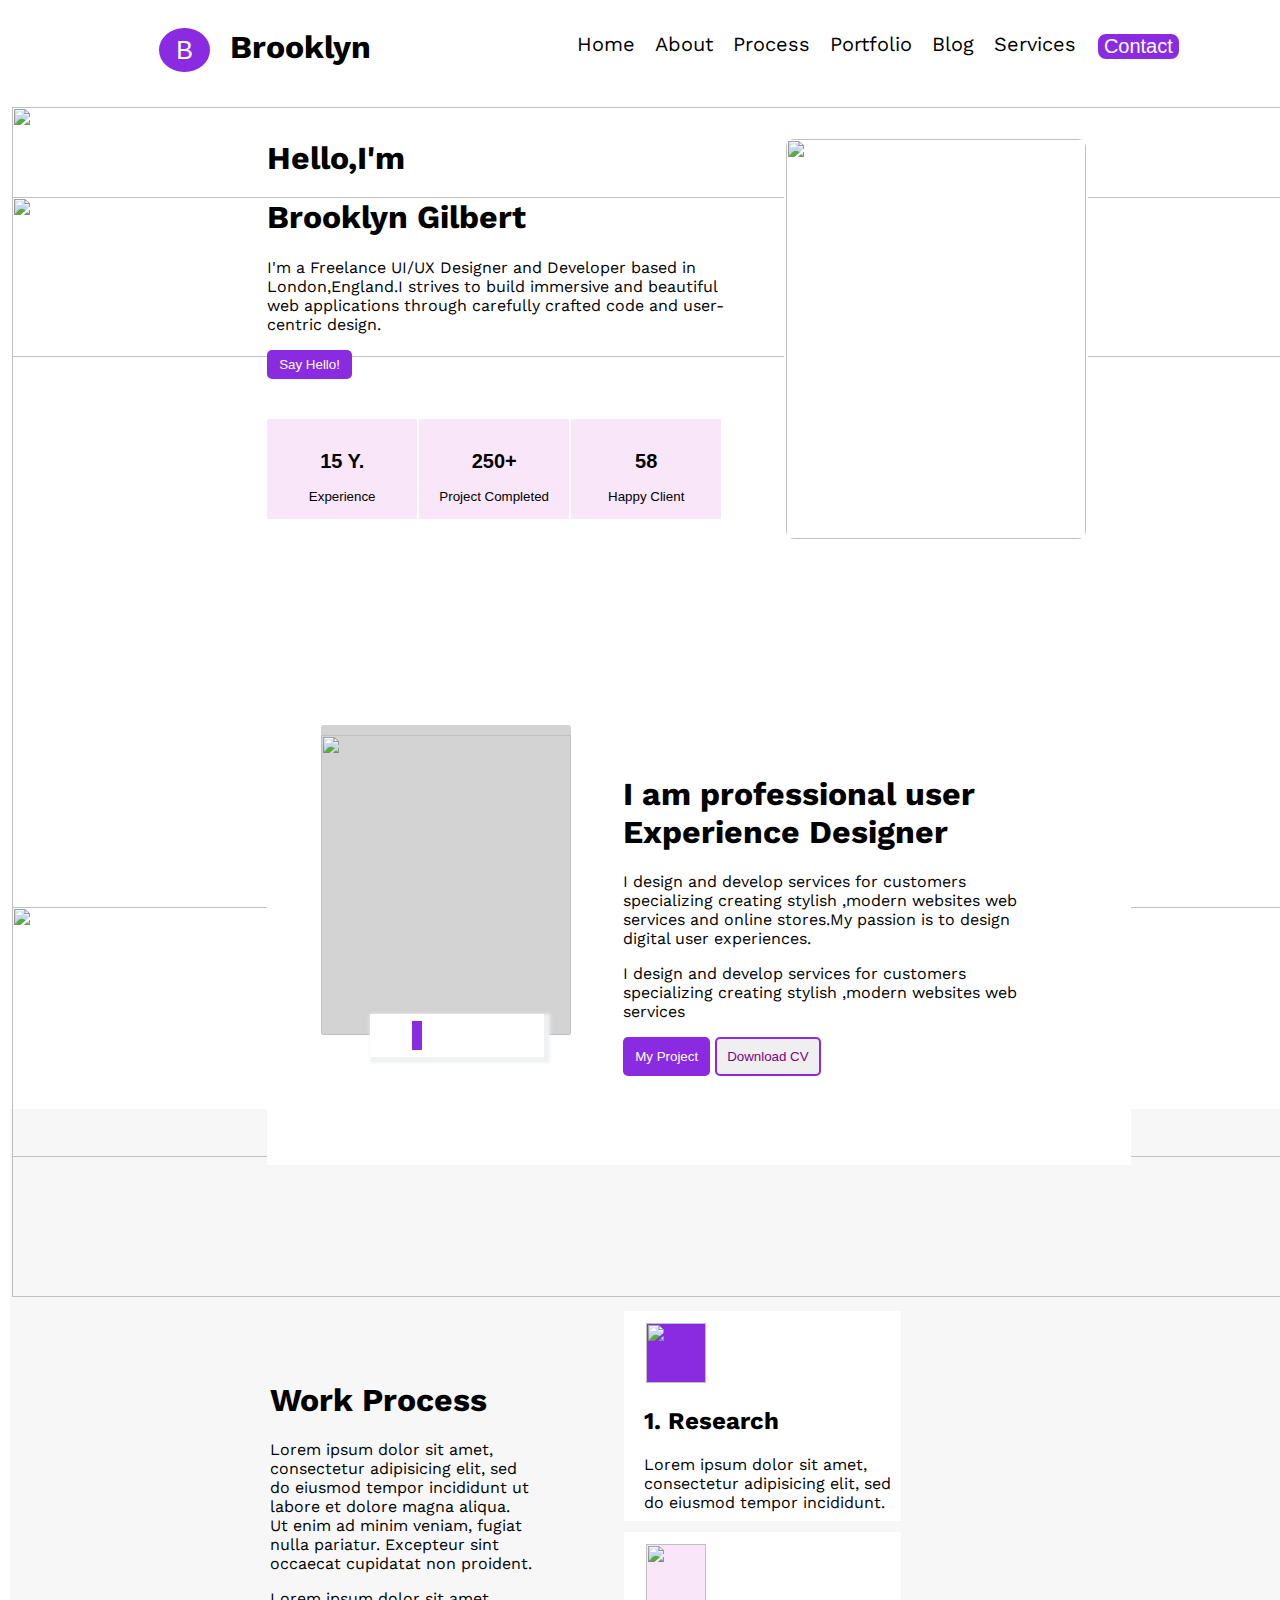
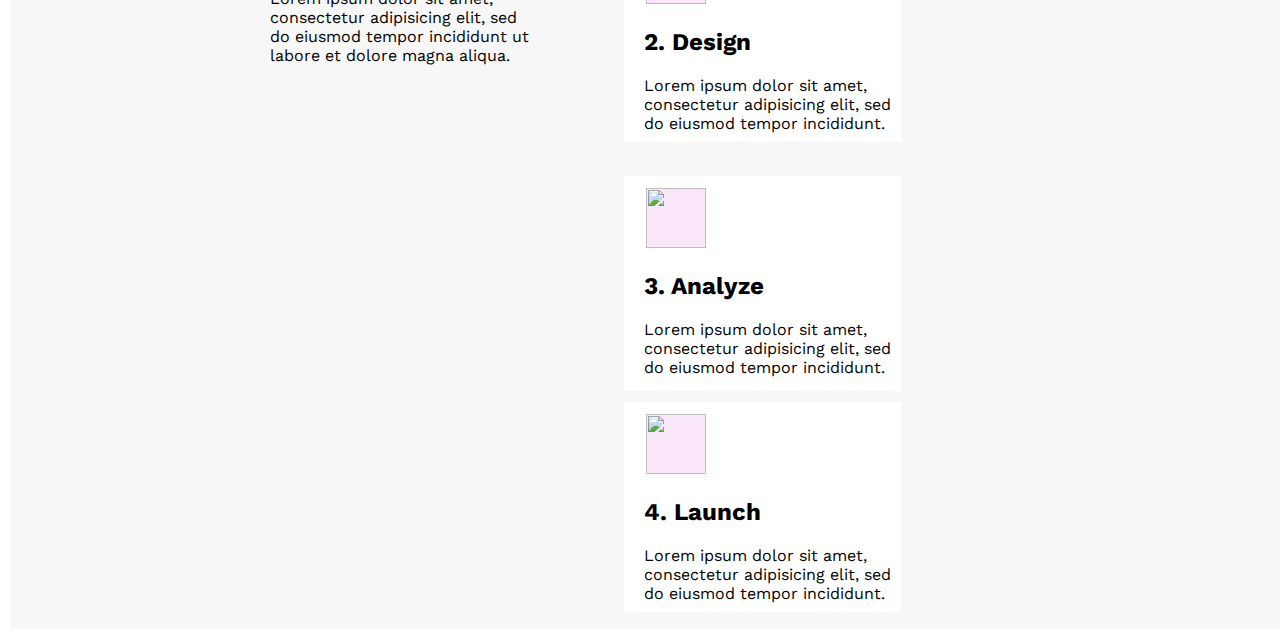
==== dvmW.html @ d707d6b2 "Add files via upload" ====
<!DOCTYPE html>
<html lang="en" dir="ltr">
  <head>
    <meta charset="utf-8">
      <meta name="viewport" content="width=device-width, initial-scale=1">
        <meta name="keywords" content="width=device-width, initial-scale=1">
    <title>dvm</title>
    <link href='https://fonts.googleapis.com/css?family=Work Sans' rel='stylesheet'>
  <link rel="stylesheet" href="C:\Users\Microsoft\Downloads\web development\java\resp.css">
  <script src="https://kit.fontawesome.com/2b28db8060.js" crossorigin="anonymous"></script>
  </head>

  <style>
  .body{overflow-x:hidden;width:100%;}
  .container{overflow-x:hidden;width:100%;border:2px solid white;}
  body{font-family: 'Work Sans';}
  .navbar{display:flex;justify-content:center;border:2px solid white;}
  .button1{width: 50%;margin-bottom: 25px;border-radius:100%;margin-bottom:15px;background-color:blueviolet;color:white;font-size: 25px;padding-left:15px;padding-right:15px;border:2px solid blueviolet;}
  .button2{background-color:blueviolet;color:blueviolet;font-size: 15px;margin-bottom: 27px;}
  .right,.left{display:flex;gap:20px;text-decoration:none;}
  .right{padding-top: 5px;font-size: 15px;}
  .mid{padding-right: 40px;margin-right: 46px;margin-left: 0px;padding-left: 60px;width: 20px;}
  .right img{height:50px;width:60px;}
  .right li{text-decoration:none;list-style:none;}
  .button2{background-color:blueviolet;color: white;border:2px solid blueviolet;border-radius: 10px;}
  .img{border:2px solid white;}
  .wrap1{padding-left: 20%;}
  .wrap2{padding-right: 200px;padding-top: 20px;right: 10px;}
  .wrap2 img{border:2px solid white;height:400px;width: 300px;background-color: white;border-radius: 10px;}
  .wrapper{display:flex;flex-direction: row;position:absolute;top:10px;gap:50PX;}
  .container2{position: relative;padding-bottom: 100px;}
  .container3{background-color: white;}
  .button{padding-top:40px;display: flex;}
  .img2{position: absolute;top:90px;right: 0px;}
  .img3{position: absolute;left: 0PX;top:800px;}
  .utton1{background-color: blueviolet;color: white;border:2px solid blueviolet;padding: 10px 10px 10px 10px;border-radius: 5px;}
  .utton2{border:2px solid blueviolet;color: purple;padding: 10px 10px 10px 10px;border-radius: 5px;}
  .container3{display:flex;flex-direction: row;padding-right: 100px;padding-left:20px;grid-column-gap: 50px;border:2px solid white;width:800px;height: 500px;padding-right: 40px;position: relative;}
  .container4{background-color: #F7F7F7 ;display: grid;grid-template-columns: 40% 60%;padding-top: 200px;grid-gap:40px;padding-left:100px;}
  .wrrrap2{display:flex;flex-direction: row;}
  .cc2{padding-top: 30px;}
  .ox1,.ox2,.ox3,.ox4{height:200px;width:250px;border:2px solid  #F7F7F7 ;padding-left:20px;padding-right: 7px;background-color: white;}
  .ox1 img,.ox3 img{margin-top: 10PX;}


  .ox2,.ox4{padding-top: 10px;}
  .ox2 img,.ox4 img,.ox3 img,.ox1 img{border:2px solid white;height:60px;width: 60px;background-color: #F9E7F9;color:purple;}
  .ox1 img{background-color:blueviolet;}
  .wrrap1{padding-left: 30px;}
  .wrrap1 img{border:solid 2px white;height: 300px;width:250px;background-color: lightgrey;padding-top:10px;border-radius: 5px;}
  .wrrrap1{padding-top: 50px;padding-left:110px;margin-left: 50px;margin-right:50px;}
  .wrrap2{padding-top: 90px;}
  .wrrap1{padding-top: 60px;padding-left: 30px;}
  .container33{height:100px;padding-top: 200px;padding-left:20%;padding-right: 70px;}
  .colors{border:solid 2px white;height:1000px;}
  .button22{background-color: blueviolet;color: white;padding: 5px 10px 5px 10px;border-radius: 5px;border:2px solid blueviolet;}
  .head,.head2,.head3{border:2px solid  #F9E7F9;height: 100px;width: 150px;background-color:  #F9E7F9;margin-right: 2px;}
  .icon1{  background-color: white;  padding-top: 5%;padding-bottom: 5%;}
  .icon{position:absolute;cursor: pointer;right: 5%;top:25px;display: none;}

  @media (max-width:2000px)
  {
    .container{overflow-x:hidden;width: 100vw;min-height: 100vh;}
    .body{overflow-x: hidden;width: 100vw;min-height: 100vh;}
    .icon{display: none;}

  }


  @media (max-width:1320px)
  {
    .wrrrap2{display: flex;flex-direction:column;}
    .button2{font-size: 75%;}
    .right li{font-size: 20px;}
    .button2{font-size:20px;background-color:blueviolet;color:white;border:2px solid white;}
  }
  @media (max-width:1185px)
  {
    .container3{width: auto;height: auto;}
    .icon{display:block;}
    .container2{display:flex;flex-direction:column;}
    .wrap1{padding-left: 10%;}
    .container33{padding-left: 10%;}
    .navbar{justify-content: center;}
      .navbar{display: block;}
      .right{flex-direction: column;text-align: center;}
      .button2{background-color: white;color: black;border:2px solid white;}

  @media (max-width:1035px)
  {
    .container2{display:flex;flex-direction:column;}
      .button1{width:auto;height: auto;}
  }

  @media (max-width:934px)
  {
    .wrap1{padding-left: 5%;}
    .button1{width: 8%;}
    .container4{display: block;}
    .wrrrap2{width: auto;padding-left: 20%;}

  }
  @media (max-width:915px)
  {
    .container4{padding-top:10%;}
      .button1{width:auto;height: auto;}

  }
  @media (max-width:885px)
  {
    .wrapper{display:flex;flex-direction:column-reverse;}
    .wrap2{padding-left: 35%;padding-right: 5%;}
    .wrap1{text-align: center;justify-content: center;padding-right: 10%;}
    .button{text-align: center;justify-content: center;padding-right: 5%;}
    .container33{padding-top: 70%;}
    .container4{padding-top: 80%;}
      .button1{width:auto;height: auto;}
  }
  @media (max-width:770px)
  {
    .container33{padding-top: 80%;}
  }

  @media (max-width:687px)
  {
    .right li{font-size:65%;}
    .button2{font-size: 65%;}
    .container33{padding-top: 100%;}
    .container4{padding-top: 130%;}
    .container3{display: block;}
    .wrrap2{padding-top: 30px;}
    .wrap2{padding-left: 100px;}
    .icons{padding-right: 10px;}
  }

  @media (max-width:551px)
  {
    .right li{font-size:55%;}
    .button2{font-size: 55%;}
    .container33{padding-top: 120%;}
    .container4{padding-top: 140%;}
    .wrrrap1{padding-left: 10%;}
    .right li{font-size:25px;}
    .button2 {font-size:25px;}
    .container4{padding-top: 150%;padding-left: 15px;}
    
  }

  @media (max-width:420px)
  {
  .container4{padding-top: 200%;padding-left: 5px;}
  .container33{padding-top:150%;padding-left: 0px;padding-right: 0px;}
  .right li{font-size:25px;}
  .button2 {font-size:25px;}
  .img{padding-left: 5px;padding-right: 5px;}
  .wrap1 p{margin-right: 16px;}
  .wrap2 img{width:250PX;}
    .button1{width:auto;height: auto;}
  .head,.head2,.head3{width: auto;}

  }
  @media (max-width:375px)
  {
    .wrap1{padding-left: 0px;padding-right: 0px;}
    .wrap2 img{width:200px;height: auto;}
    .container4{padding-top: 200%;}
    .container33{padding-top: 120%;}
    .wrap1 p{margin-right: 16px;}
    .button1{width:auto;height: auto;}
    .head,.head2,.head3{width:110px;height:auto;;}

    .wrrrap2{
    padding-left: 50px;
    padding-bottom: 50px;
    margin-bottom: 100px;
  }
  }
  @media (max-width:285px)
  {
    .wrap2 img{width: 130px;height: auto;}
      .head,.head2,.head3{width: auto;}
      .wrrap1 img{width:200px;}
      .wrap1 p{font-size:15px;}
      .icons{position: relative;right:20px;}
      .container4{padding-top: 300%;}
      .container33{padding-top: 150%;}
      .ox1,.ox2,.ox3,.ox4{width:150px;height: auto;}

  }

}
</style>
<body>


    <div class="container">
      <nav class="navbar ">
        <ul class="left">
        <button class="button1">B</button>
          <h1 style="margin-top:0px;">Brooklyn</h1>
        </ul>
        <ul class="mid">
        </ul>
        <ul class="right"id="rightl">
          <li>Home</li>
          <li>About</li>
          <li>Process</li>
          <li>Portfolio</li>
          <li>Blog</li>
          <li>Services</li>
          <button class="button2">Contact</button>
            </ul>


          <a href="javascript:void(0);" class="icon" onclick="myFunction()">
          <img src="[data-uri]"style="width:40px;height:30px;" alt="">
        </a>
        <a href="#" class="nav-toggle">
        <img src="https://cdn-icons-png.flaticon.com/128/545/545705.png"alt="">
          </a>
       </nav>


<div class="colors">

        <div class="container2">
          <img src="C:\Users\Microsoft\Downloads\1 (1).png"width="100%"height="250px" alt="">
          <img class="img2"src="C:\Users\Microsoft\Downloads\2.png"height="1100px;"width="100%" alt="">
          <img class="img3"src="C:\Users\Microsoft\Downloads\3.png"height="250px"width="100%"alt="">
          <div class="wrapper">
          <div class="wrap1">
          <h1>Hello,I'm</h1>
          <h1>Brooklyn Gilbert</h1>
          <p >I'm a Freelance UI/UX Designer and Developer based in London,England.I strives to build immersive and beautiful web applications through carefully crafted code and user-centric design.</p>
          <button class="button22">Say Hello!</button>
          <br>
          <div class="button">
          <button class="head"><h2>15 Y.</h2>Experience</button>
          <button class="head2"><h2>250+</h2>Project Completed</button>
          <button class="head3"><h2>58</h2> Happy Client</button></div>
        </div>
        <div class="wrap2">
          <img src="C:\Users\Microsoft\Downloads\person.png"height="400px"width="300px" alt="" padding-bottom="0px">
        </div>
      </div>
    </div>


      <div class="container33">
        <div class="container3">
        <div class="wrrap1">
            <img src="C:\Users\Microsoft\Downloads\person.png"height="400px"width="250px" alt="">
            <div class="icons" style="background-color: white;width: 150px;box-shadow: 3px 3px 3px 3px #f0f1f3;border:solid white 2px;position: relative;bottom:25px;padding-right:10px; padding-left: 10px; padding-top: 10px;padding-bottom:10px; margin-left: 20%;margin-right: 20%; ">
                    <i class="fa-brands fa-facebook-f"
                        style="color: blueviolet; background-color:white; padding: 5px; "></i>
                    <i class="fa-sharp fa-solid fa-basketball"
                        style="color: blueviolet; background-color: white; padding: 5px; "></i>
                    <i class="fa-brands fa-instagram"
                        style="color: blueviolet; background-color: white; padding: 5px; "></i>
                    <i class="fa-brands fa-linkedin-in"
                        style="color: white; background-color: blueviolet; padding: 5px; "></i>
                        <i class="fa-brands fa-behance" style="color: blueviolet; background-color: white; padding: 5px;  "></i>

                </div>
        </div>
        <div class="wrrap2"style="margin-right:50px">
          <h1>I am professional user Experience Designer</h1>
          <p>I design and develop services for customers specializing creating stylish ,modern websites web services and online stores.My passion is to design digital user experiences.</p>
          <p>I design and develop services for customers specializing creating stylish ,modern websites web services</p>
          <button class="utton1">My Project</button>
          <button class="utton2"><i class="fa-solid fa-download"></i>Download CV</button>
            </div>
          </div>
        </div>
      </div>



            <div class="container4">
              <div class="wrrrap1">
                <h1>Work Process</h1>
                <p>Lorem ipsum dolor sit amet, consectetur adipisicing elit, sed do eiusmod tempor incididunt ut labore et dolore magna aliqua. Ut enim ad minim veniam, fugiat nulla pariatur. Excepteur sint occaecat cupidatat non proident.</p>
                <p>Lorem ipsum dolor sit amet, consectetur adipisicing elit, sed do eiusmod tempor incididunt ut labore et dolore magna aliqua.</p>
              </div>
              <div class="wrrrap2">
                <div class="cc1">
                  <div class="ox1"style="padding-bottom: 10px;margin-bottom: 7px;margin-right:15px;">
                    <img src="https://cdn-icons-png.flaticon.com/128/9130/9130994.png"height="50px" width="40px" alt="">
                  <h2>1. Research</h2>
                  <p>Lorem ipsum dolor sit amet, consectetur adipisicing elit, sed do eiusmod tempor incididunt.</p></div>
                  <div class="ox2">
                      <img src="https://cdn.iconscout.com/icon/free/png-128/edit-1767972-1502308.png"height="50px" width="40px"alt="">
                    <h2>2. Design</h2>
                  <p>Lorem ipsum dolor sit amet, consectetur adipisicing elit, sed do eiusmod tempor incididunt.</p>
                </div>
              </div>
                <div class="cc2">
                    <div class="ox3"style="padding-bottom:15px;margin-bottom: 7px">
                      <img src="https://cdn-icons-png.flaticon.com/128/3446/3446795.png"height="50px" width="40px" alt="">
                  <h2>3. Analyze</h2>
                  <p>Lorem ipsum dolor sit amet, consectetur adipisicing elit, sed do eiusmod tempor incididunt.</p>
                </div>
                <div class="ox4"style="margin-bottom: 15px;">
                  <img src="https://img.icons8.com/ios/512/laptop-closing.png" height="50px" width="40px;"alt="">
                      <h2>4. Launch</h2>
                  <p>Lorem ipsum dolor sit amet, consectetur adipisicing elit, sed do eiusmod tempor incididunt.</p>
                </div></div>

            </div>

            </div>
    </div></div>
    <script>
    function myFunction() {
      var x = document.getElementById("rightl");
      if (x.style.display === "block") {
        x.style.display = "none";
      } else {
        x.style.display = "block";
      }
    }
    </script>
  </body>
</html>
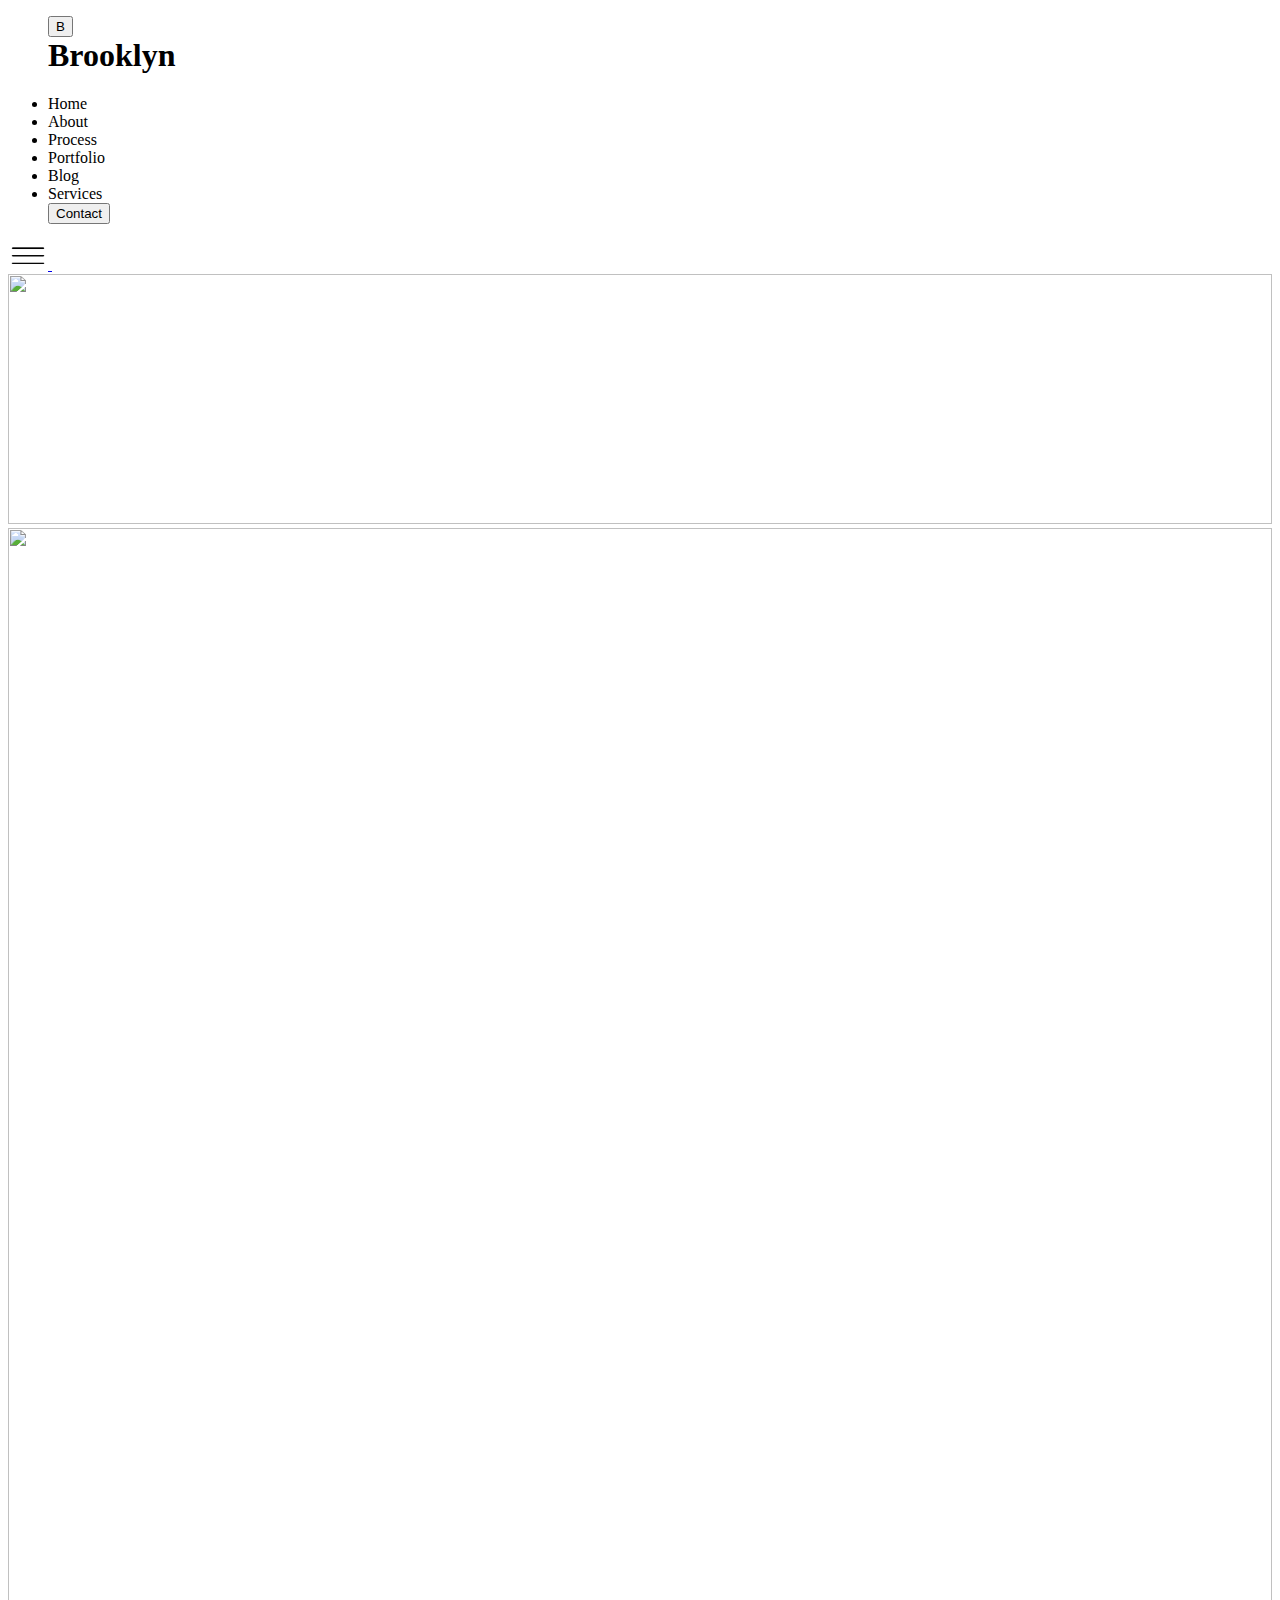
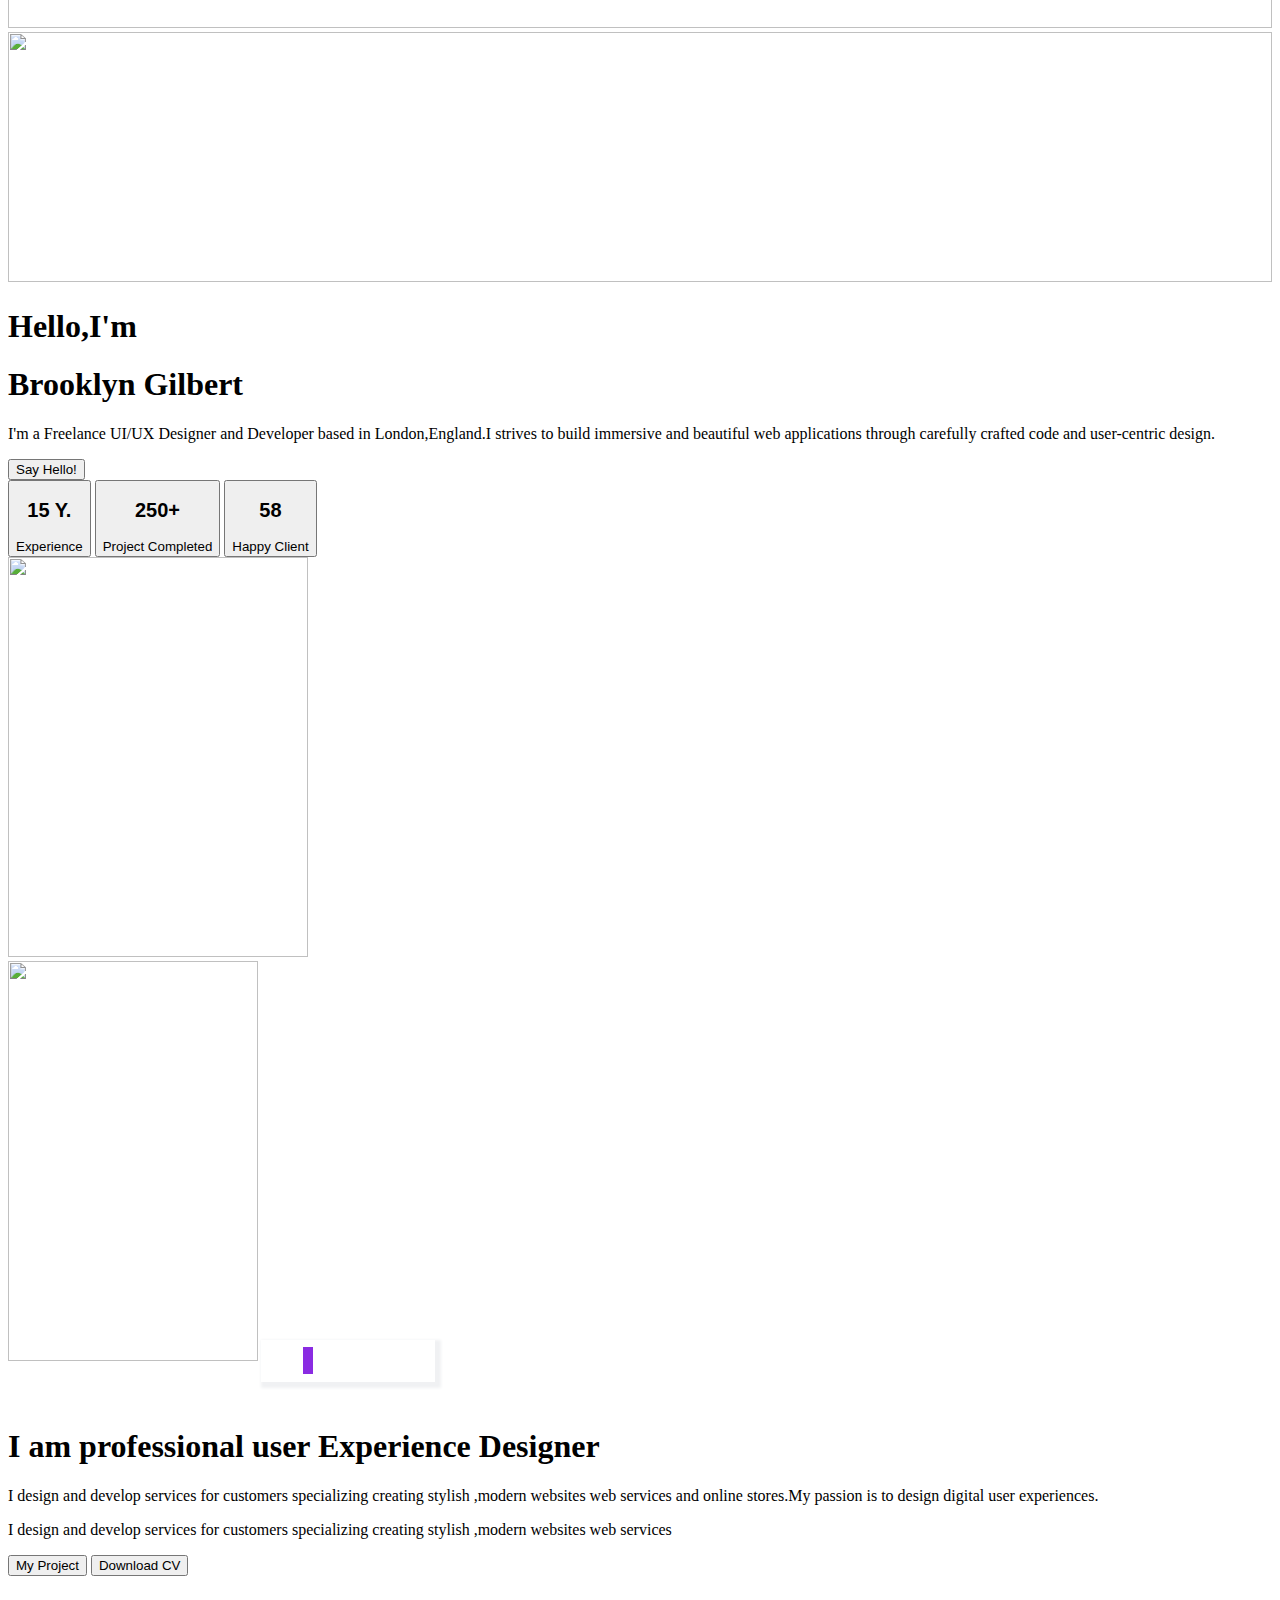
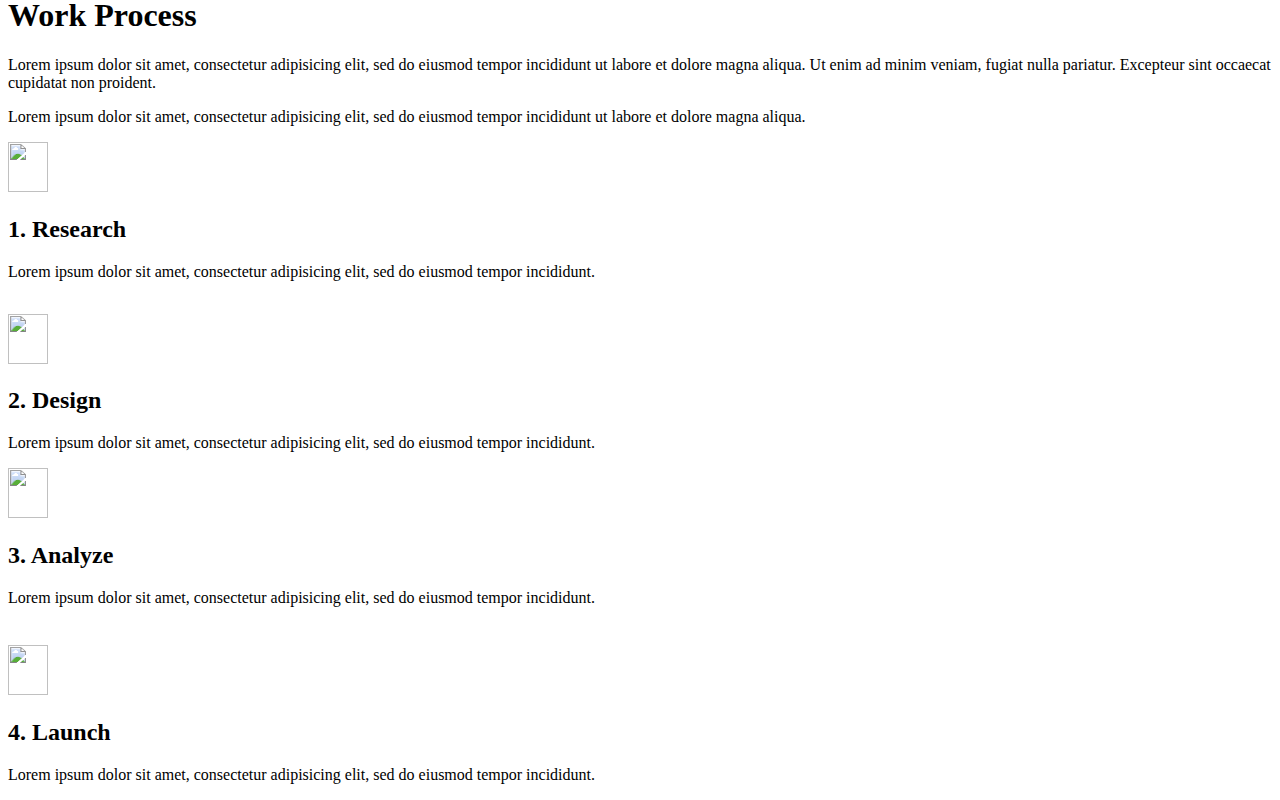
==== commit f9dac967: "Add files via upload" ====
--- a/dvmW.html
+++ b/dvmW.html
@@ -8,188 +8,11 @@
     <link href='https://fonts.googleapis.com/css?family=Work Sans' rel='stylesheet'>
   <link rel="stylesheet" href="C:\Users\Microsoft\Downloads\web development\java\resp.css">
   <script src="https://kit.fontawesome.com/2b28db8060.js" crossorigin="anonymous"></script>
+    <link rel="stylesheet" href="dvmW.css">
   </head>
 
-  <style>
-  .body{overflow-x:hidden;width:100%;}
-  .container{overflow-x:hidden;width:100%;border:2px solid white;}
-  body{font-family: 'Work Sans';}
-  .navbar{display:flex;justify-content:center;border:2px solid white;}
-  .button1{width: 50%;margin-bottom: 25px;border-radius:100%;margin-bottom:15px;background-color:blueviolet;color:white;font-size: 25px;padding-left:15px;padding-right:15px;border:2px solid blueviolet;}
-  .button2{background-color:blueviolet;color:blueviolet;font-size: 15px;margin-bottom: 27px;}
-  .right,.left{display:flex;gap:20px;text-decoration:none;}
-  .right{padding-top: 5px;font-size: 15px;}
-  .mid{padding-right: 40px;margin-right: 46px;margin-left: 0px;padding-left: 60px;width: 20px;}
-  .right img{height:50px;width:60px;}
-  .right li{text-decoration:none;list-style:none;}
-  .button2{background-color:blueviolet;color: white;border:2px solid blueviolet;border-radius: 10px;}
-  .img{border:2px solid white;}
-  .wrap1{padding-left: 20%;}
-  .wrap2{padding-right: 200px;padding-top: 20px;right: 10px;}
-  .wrap2 img{border:2px solid white;height:400px;width: 300px;background-color: white;border-radius: 10px;}
-  .wrapper{display:flex;flex-direction: row;position:absolute;top:10px;gap:50PX;}
-  .container2{position: relative;padding-bottom: 100px;}
-  .container3{background-color: white;}
-  .button{padding-top:40px;display: flex;}
-  .img2{position: absolute;top:90px;right: 0px;}
-  .img3{position: absolute;left: 0PX;top:800px;}
-  .utton1{background-color: blueviolet;color: white;border:2px solid blueviolet;padding: 10px 10px 10px 10px;border-radius: 5px;}
-  .utton2{border:2px solid blueviolet;color: purple;padding: 10px 10px 10px 10px;border-radius: 5px;}
-  .container3{display:flex;flex-direction: row;padding-right: 100px;padding-left:20px;grid-column-gap: 50px;border:2px solid white;width:800px;height: 500px;padding-right: 40px;position: relative;}
-  .container4{background-color: #F7F7F7 ;display: grid;grid-template-columns: 40% 60%;padding-top: 200px;grid-gap:40px;padding-left:100px;}
-  .wrrrap2{display:flex;flex-direction: row;}
-  .cc2{padding-top: 30px;}
-  .ox1,.ox2,.ox3,.ox4{height:200px;width:250px;border:2px solid  #F7F7F7 ;padding-left:20px;padding-right: 7px;background-color: white;}
-  .ox1 img,.ox3 img{margin-top: 10PX;}
 
 
-  .ox2,.ox4{padding-top: 10px;}
-  .ox2 img,.ox4 img,.ox3 img,.ox1 img{border:2px solid white;height:60px;width: 60px;background-color: #F9E7F9;color:purple;}
-  .ox1 img{background-color:blueviolet;}
-  .wrrap1{padding-left: 30px;}
-  .wrrap1 img{border:solid 2px white;height: 300px;width:250px;background-color: lightgrey;padding-top:10px;border-radius: 5px;}
-  .wrrrap1{padding-top: 50px;padding-left:110px;margin-left: 50px;margin-right:50px;}
-  .wrrap2{padding-top: 90px;}
-  .wrrap1{padding-top: 60px;padding-left: 30px;}
-  .container33{height:100px;padding-top: 200px;padding-left:20%;padding-right: 70px;}
-  .colors{border:solid 2px white;height:1000px;}
-  .button22{background-color: blueviolet;color: white;padding: 5px 10px 5px 10px;border-radius: 5px;border:2px solid blueviolet;}
-  .head,.head2,.head3{border:2px solid  #F9E7F9;height: 100px;width: 150px;background-color:  #F9E7F9;margin-right: 2px;}
-  .icon1{  background-color: white;  padding-top: 5%;padding-bottom: 5%;}
-  .icon{position:absolute;cursor: pointer;right: 5%;top:25px;display: none;}
-
-  @media (max-width:2000px)
-  {
-    .container{overflow-x:hidden;width: 100vw;min-height: 100vh;}
-    .body{overflow-x: hidden;width: 100vw;min-height: 100vh;}
-    .icon{display: none;}
-
-  }
-
-
-  @media (max-width:1320px)
-  {
-    .wrrrap2{display: flex;flex-direction:column;}
-    .button2{font-size: 75%;}
-    .right li{font-size: 20px;}
-    .button2{font-size:20px;background-color:blueviolet;color:white;border:2px solid white;}
-  }
-  @media (max-width:1185px)
-  {
-    .container3{width: auto;height: auto;}
-    .icon{display:block;}
-    .container2{display:flex;flex-direction:column;}
-    .wrap1{padding-left: 10%;}
-    .container33{padding-left: 10%;}
-    .navbar{justify-content: center;}
-      .navbar{display: block;}
-      .right{flex-direction: column;text-align: center;}
-      .button2{background-color: white;color: black;border:2px solid white;}
-
-  @media (max-width:1035px)
-  {
-    .container2{display:flex;flex-direction:column;}
-      .button1{width:auto;height: auto;}
-  }
-
-  @media (max-width:934px)
-  {
-    .wrap1{padding-left: 5%;}
-    .button1{width: 8%;}
-    .container4{display: block;}
-    .wrrrap2{width: auto;padding-left: 20%;}
-
-  }
-  @media (max-width:915px)
-  {
-    .container4{padding-top:10%;}
-      .button1{width:auto;height: auto;}
-
-  }
-  @media (max-width:885px)
-  {
-    .wrapper{display:flex;flex-direction:column-reverse;}
-    .wrap2{padding-left: 35%;padding-right: 5%;}
-    .wrap1{text-align: center;justify-content: center;padding-right: 10%;}
-    .button{text-align: center;justify-content: center;padding-right: 5%;}
-    .container33{padding-top: 70%;}
-    .container4{padding-top: 80%;}
-      .button1{width:auto;height: auto;}
-  }
-  @media (max-width:770px)
-  {
-    .container33{padding-top: 80%;}
-  }
-
-  @media (max-width:687px)
-  {
-    .right li{font-size:65%;}
-    .button2{font-size: 65%;}
-    .container33{padding-top: 100%;}
-    .container4{padding-top: 130%;}
-    .container3{display: block;}
-    .wrrap2{padding-top: 30px;}
-    .wrap2{padding-left: 100px;}
-    .icons{padding-right: 10px;}
-  }
-
-  @media (max-width:551px)
-  {
-    .right li{font-size:55%;}
-    .button2{font-size: 55%;}
-    .container33{padding-top: 120%;}
-    .container4{padding-top: 140%;}
-    .wrrrap1{padding-left: 10%;}
-    .right li{font-size:25px;}
-    .button2 {font-size:25px;}
-    .container4{padding-top: 150%;padding-left: 15px;}
-    
-  }
-
-  @media (max-width:420px)
-  {
-  .container4{padding-top: 200%;padding-left: 5px;}
-  .container33{padding-top:150%;padding-left: 0px;padding-right: 0px;}
-  .right li{font-size:25px;}
-  .button2 {font-size:25px;}
-  .img{padding-left: 5px;padding-right: 5px;}
-  .wrap1 p{margin-right: 16px;}
-  .wrap2 img{width:250PX;}
-    .button1{width:auto;height: auto;}
-  .head,.head2,.head3{width: auto;}
-
-  }
-  @media (max-width:375px)
-  {
-    .wrap1{padding-left: 0px;padding-right: 0px;}
-    .wrap2 img{width:200px;height: auto;}
-    .container4{padding-top: 200%;}
-    .container33{padding-top: 120%;}
-    .wrap1 p{margin-right: 16px;}
-    .button1{width:auto;height: auto;}
-    .head,.head2,.head3{width:110px;height:auto;;}
-
-    .wrrrap2{
-    padding-left: 50px;
-    padding-bottom: 50px;
-    margin-bottom: 100px;
-  }
-  }
-  @media (max-width:285px)
-  {
-    .wrap2 img{width: 130px;height: auto;}
-      .head,.head2,.head3{width: auto;}
-      .wrrap1 img{width:200px;}
-      .wrap1 p{font-size:15px;}
-      .icons{position: relative;right:20px;}
-      .container4{padding-top: 300%;}
-      .container33{padding-top: 150%;}
-      .ox1,.ox2,.ox3,.ox4{width:150px;height: auto;}
-
-  }
-
-}
-</style>
 <body>
 
 
@@ -310,15 +133,7 @@
 
             </div>
     </div></div>
-    <script>
-    function myFunction() {
-      var x = document.getElementById("rightl");
-      if (x.style.display === "block") {
-        x.style.display = "none";
-      } else {
-        x.style.display = "block";
-      }
-    }
-    </script>
+    <script src="dvmW.js"></script>
+
   </body>
 </html>
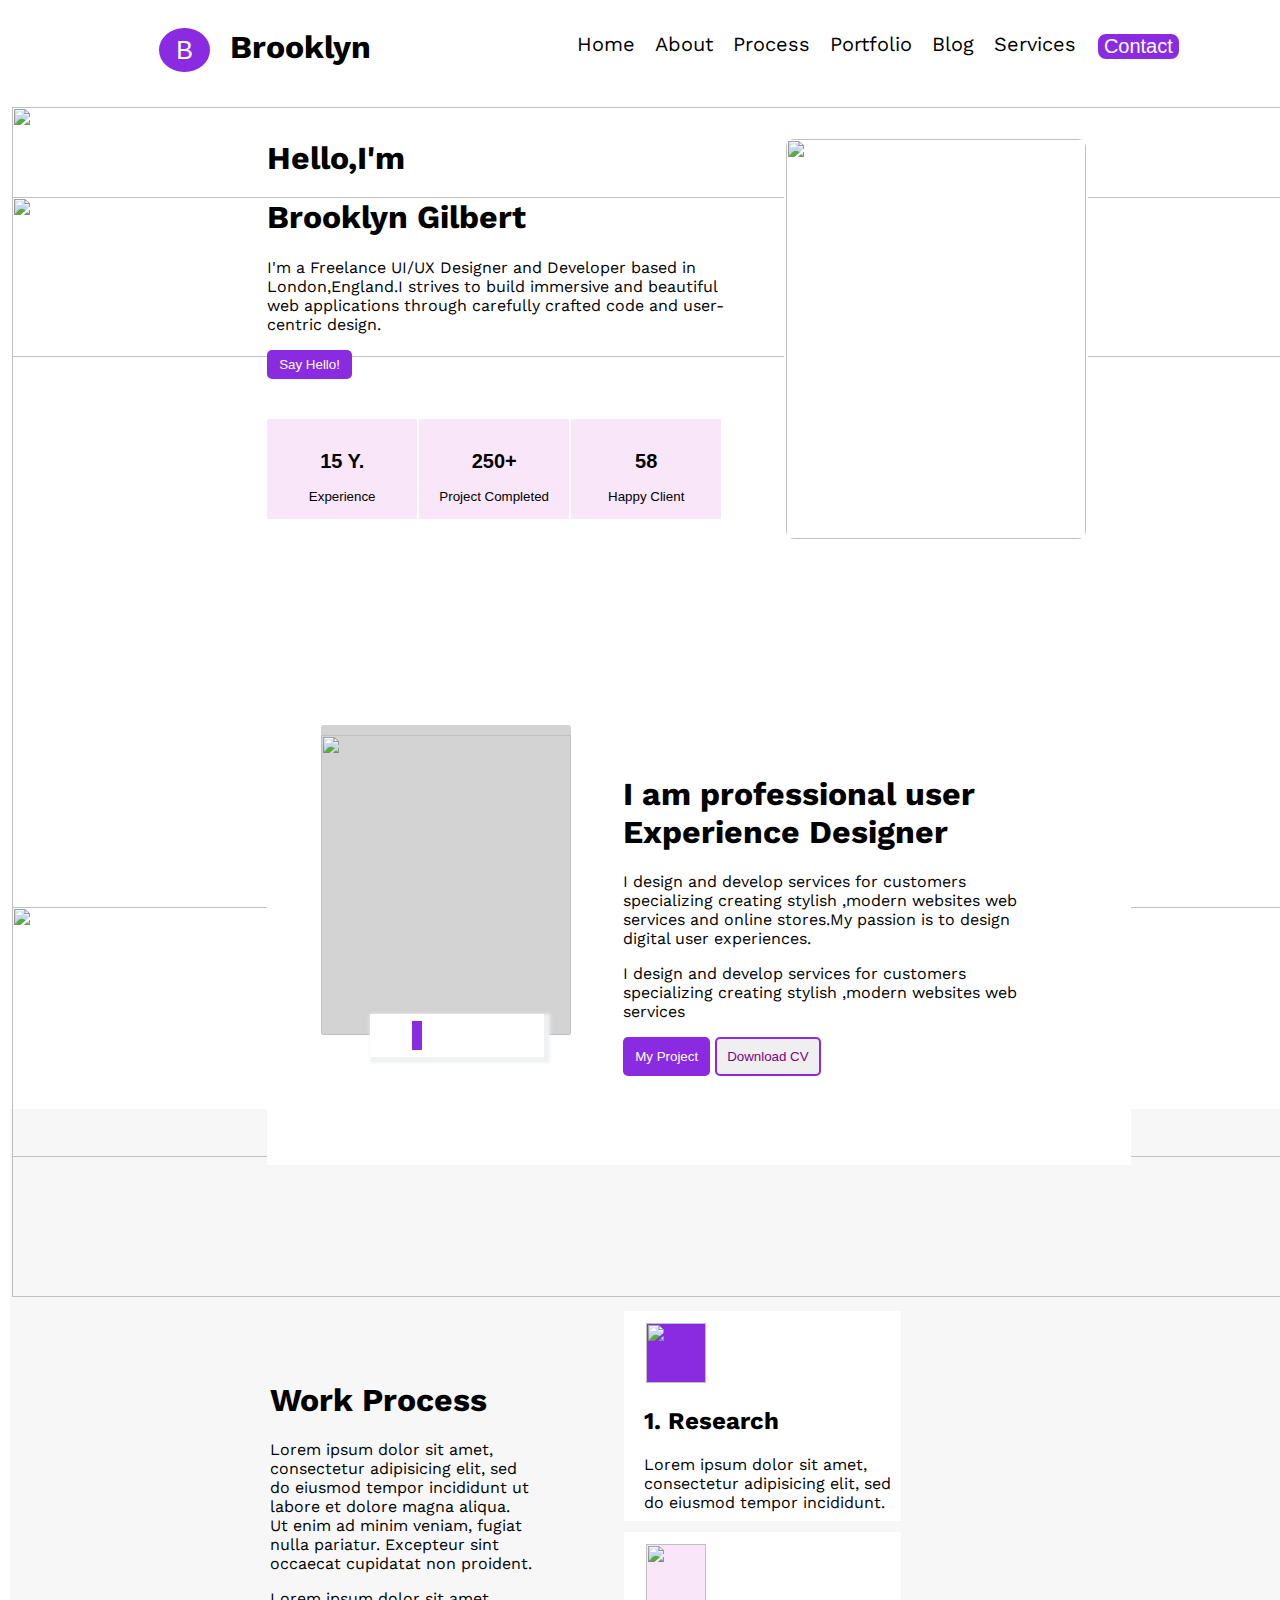
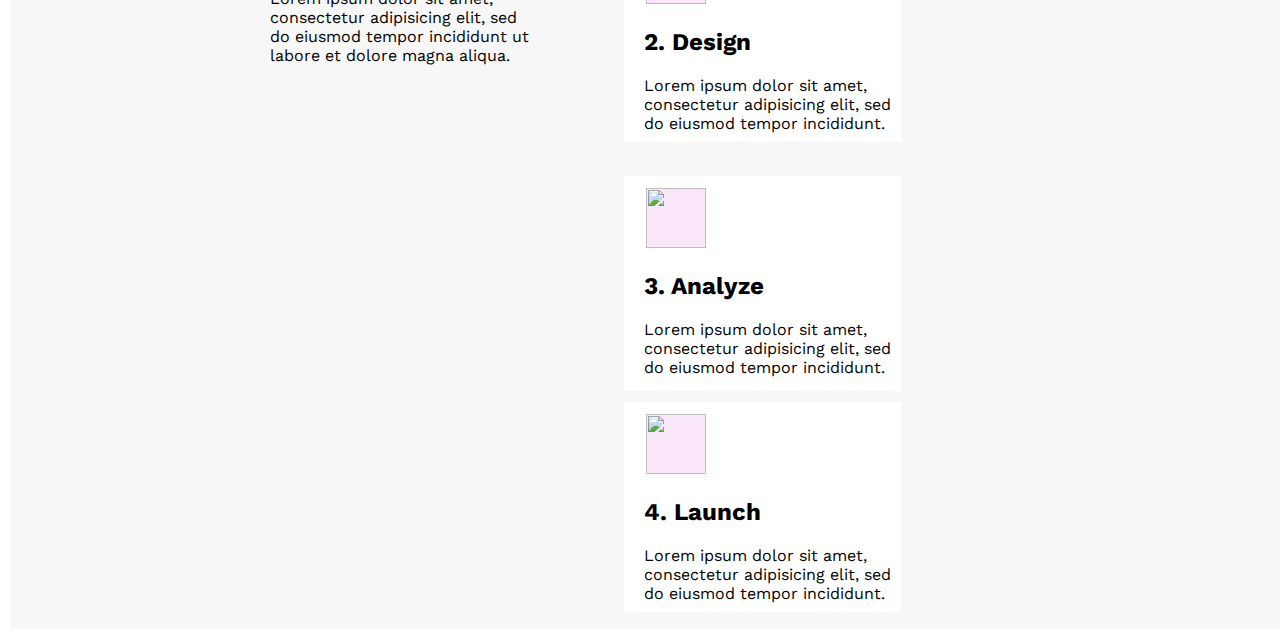
==== commit dea9aea9: "Update dvmW.html" ====
--- a/dvmW.html
+++ b/dvmW.html
@@ -8,7 +8,7 @@
     <link href='https://fonts.googleapis.com/css?family=Work Sans' rel='stylesheet'>
   <link rel="stylesheet" href="C:\Users\Microsoft\Downloads\web development\java\resp.css">
   <script src="https://kit.fontawesome.com/2b28db8060.js" crossorigin="anonymous"></script>
-    <link rel="stylesheet" href="dvmW.css">
+    <link rel="stylesheet" href="dvmtask1/dvmW.css">
   </head>
 
 
@@ -47,9 +47,9 @@
 <div class="colors">
 
         <div class="container2">
-          <img src="C:\Users\Microsoft\Downloads\1 (1).png"width="100%"height="250px" alt="">
-          <img class="img2"src="C:\Users\Microsoft\Downloads\2.png"height="1100px;"width="100%" alt="">
-          <img class="img3"src="C:\Users\Microsoft\Downloads\3.png"height="250px"width="100%"alt="">
+          <img src="dvmtask1\1 (1).png"width="100%"height="250px" alt="">
+          <img class="img2"src="dvmtask1\2.png"height="1100px;"width="100%" alt="">
+          <img class="img3"src="dvmtask1\3.png"height="250px"width="100%"alt="">
           <div class="wrapper">
           <div class="wrap1">
           <h1>Hello,I'm</h1>
@@ -63,7 +63,7 @@
           <button class="head3"><h2>58</h2> Happy Client</button></div>
         </div>
         <div class="wrap2">
-          <img src="C:\Users\Microsoft\Downloads\person.png"height="400px"width="300px" alt="" padding-bottom="0px">
+          <img src="dvmtask1/person.png"height="400px"width="300px" alt="" padding-bottom="0px">
         </div>
       </div>
     </div>
@@ -72,7 +72,7 @@
       <div class="container33">
         <div class="container3">
         <div class="wrrap1">
-            <img src="C:\Users\Microsoft\Downloads\person.png"height="400px"width="250px" alt="">
+            <img src="dvmtask1/person.png"height="400px"width="250px" alt="">
             <div class="icons" style="background-color: white;width: 150px;box-shadow: 3px 3px 3px 3px #f0f1f3;border:solid white 2px;position: relative;bottom:25px;padding-right:10px; padding-left: 10px; padding-top: 10px;padding-bottom:10px; margin-left: 20%;margin-right: 20%; ">
                     <i class="fa-brands fa-facebook-f"
                         style="color: blueviolet; background-color:white; padding: 5px; "></i>
@@ -133,7 +133,7 @@
 
             </div>
     </div></div>
-    <script src="dvmW.js"></script>
+    <script src="dvmtask1/dvmW.js"></script>
 
   </body>
 </html>
--- a/dvmtask1/dvmW.css
+++ b/dvmtask1/dvmW.css
@@ -0,0 +1,178 @@
+.body{overflow-x:hidden;width:100%;}
+.container{overflow-x:hidden;width:100%;border:2px solid white;}
+body{font-family: 'Work Sans';}
+.navbar{display:flex;justify-content:center;border:2px solid white;}
+.button1{width: 50%;margin-bottom: 25px;border-radius:100%;margin-bottom:15px;background-color:blueviolet;color:white;font-size: 25px;padding-left:15px;padding-right:15px;border:2px solid blueviolet;}
+.button2{background-color:blueviolet;color:blueviolet;font-size: 15px;margin-bottom: 27px;}
+.right,.left{display:flex;gap:20px;text-decoration:none;}
+.right{padding-top: 5px;font-size: 15px;}
+.mid{padding-right: 40px;margin-right: 46px;margin-left: 0px;padding-left: 60px;width: 20px;}
+.right img{height:50px;width:60px;}
+.right li{text-decoration:none;list-style:none;}
+.button2{background-color:blueviolet;color: white;border:2px solid blueviolet;border-radius: 10px;}
+.img{border:2px solid white;}
+.wrap1{padding-left: 20%;}
+.wrap2{padding-right: 200px;padding-top: 20px;right: 10px;}
+.wrap2 img{border:2px solid white;height:400px;width: 300px;background-color: white;border-radius: 10px;}
+.wrapper{display:flex;flex-direction: row;position:absolute;top:10px;gap:50PX;}
+.container2{position: relative;padding-bottom: 100px;}
+.container3{background-color: white;}
+.button{padding-top:40px;display: flex;}
+.img2{position: absolute;top:90px;right: 0px;}
+.img3{position: absolute;left: 0PX;top:800px;}
+.utton1{background-color: blueviolet;color: white;border:2px solid blueviolet;padding: 10px 10px 10px 10px;border-radius: 5px;}
+.utton2{border:2px solid blueviolet;color: purple;padding: 10px 10px 10px 10px;border-radius: 5px;}
+.container3{display:flex;flex-direction: row;padding-right: 100px;padding-left:20px;grid-column-gap: 50px;border:2px solid white;width:800px;height: 500px;padding-right: 40px;position: relative;}
+.container4{background-color: #F7F7F7 ;display: grid;grid-template-columns: 40% 60%;padding-top: 200px;grid-gap:40px;padding-left:100px;}
+.wrrrap2{display:flex;flex-direction: row;}
+.cc2{padding-top: 30px;}
+.ox1,.ox2,.ox3,.ox4{height:200px;width:250px;border:2px solid  #F7F7F7 ;padding-left:20px;padding-right: 7px;background-color: white;}
+.ox1 img,.ox3 img{margin-top: 10PX;}
+
+
+.ox2,.ox4{padding-top: 10px;}
+.ox2 img,.ox4 img,.ox3 img,.ox1 img{border:2px solid white;height:60px;width: 60px;background-color: #F9E7F9;color:purple;}
+.ox1 img{background-color:blueviolet;}
+.wrrap1{padding-left: 30px;}
+.wrrap1 img{border:solid 2px white;height: 300px;width:250px;background-color: lightgrey;padding-top:10px;border-radius: 5px;}
+.wrrrap1{padding-top: 50px;padding-left:110px;margin-left: 50px;margin-right:50px;}
+.wrrap2{padding-top: 90px;}
+.wrrap1{padding-top: 60px;padding-left: 30px;}
+.container33{height:100px;padding-top: 200px;padding-left:20%;padding-right: 70px;}
+.colors{border:solid 2px white;height:1000px;}
+.button22{background-color: blueviolet;color: white;padding: 5px 10px 5px 10px;border-radius: 5px;border:2px solid blueviolet;}
+.head,.head2,.head3{border:2px solid  #F9E7F9;height: 100px;width: 150px;background-color:  #F9E7F9;margin-right: 2px;}
+.icon1{  background-color: white;  padding-top: 5%;padding-bottom: 5%;}
+.icon{position:absolute;cursor: pointer;right: 5%;top:25px;display: none;}
+
+@media (max-width:2000px)
+{
+  .container{overflow-x:hidden;width: 100vw;min-height: 100vh;}
+  .body{overflow-x: hidden;width: 100vw;min-height: 100vh;}
+  .icon{display: none;}
+
+}
+
+
+@media (max-width:1320px)
+{
+  .wrrrap2{display: flex;flex-direction:column;}
+  .button2{font-size: 75%;}
+  .right li{font-size: 20px;}
+  .button2{font-size:20px;background-color:blueviolet;color:white;border:2px solid white;}
+}
+@media (max-width:1185px)
+{
+  .container3{width: auto;height: auto;}
+  .icon{display:block;}
+  .container2{display:flex;flex-direction:column;}
+  .wrap1{padding-left: 10%;}
+  .container33{padding-left: 10%;}
+  .navbar{justify-content: center;}
+    .navbar{display: block;}
+    .right{flex-direction: column;text-align: center;}
+    .button2{background-color: white;color: black;border:2px solid white;}
+
+@media (max-width:1035px)
+{
+  .container2{display:flex;flex-direction:column;}
+    .button1{width:auto;height: auto;}
+}
+
+@media (max-width:934px)
+{
+  .wrap1{padding-left: 5%;}
+  .button1{width: 8%;}
+  .container4{display: block;}
+  .wrrrap2{width: auto;padding-left: 20%;}
+
+}
+@media (max-width:915px)
+{
+  .container4{padding-top:10%;}
+    .button1{width:auto;height: auto;}
+
+}
+@media (max-width:885px)
+{
+  .wrapper{display:flex;flex-direction:column-reverse;}
+  .wrap2{padding-left: 35%;padding-right: 5%;}
+  .wrap1{text-align: center;justify-content: center;padding-right: 10%;}
+  .button{text-align: center;justify-content: center;padding-right: 5%;}
+  .container33{padding-top: 70%;}
+  .container4{padding-top: 80%;}
+    .button1{width:auto;height: auto;}
+}
+@media (max-width:770px)
+{
+  .container33{padding-top: 80%;}
+}
+
+@media (max-width:687px)
+{
+  .right li{font-size:65%;}
+  .button2{font-size: 65%;}
+  .container33{padding-top: 100%;}
+  .container4{padding-top: 130%;}
+  .container3{display: block;}
+  .wrrap2{padding-top: 30px;}
+  .wrap2{padding-left: 100px;}
+  .icons{padding-right: 10px;}
+}
+
+@media (max-width:551px)
+{
+  .right li{font-size:55%;}
+  .button2{font-size: 55%;}
+  .container33{padding-top: 120%;}
+  .container4{padding-top: 140%;}
+  .wrrrap1{padding-left: 10%;}
+  .right li{font-size:25px;}
+  .button2 {font-size:25px;}
+  .container4{padding-top: 150%;padding-left: 15px;}
+
+}
+
+@media (max-width:420px)
+{
+.container4{padding-top: 200%;padding-left: 5px;}
+.container33{padding-top:150%;padding-left: 0px;padding-right: 0px;}
+.right li{font-size:25px;}
+.button2 {font-size:25px;}
+.img{padding-left: 5px;padding-right: 5px;}
+.wrap1 p{margin-right: 16px;}
+.wrap2 img{width:250PX;}
+  .button1{width:auto;height: auto;}
+.head,.head2,.head3{width: auto;}
+
+}
+@media (max-width:375px)
+{
+  .wrap1{padding-left: 0px;padding-right: 0px;}
+  .wrap2 img{width:200px;height: auto;}
+  .container4{padding-top: 200%;}
+  .container33{padding-top: 120%;}
+  .wrap1 p{margin-right: 16px;}
+  .button1{width:auto;height: auto;}
+  .head,.head2,.head3{width:110px;height:auto;;}
+
+  .wrrrap2{
+  padding-left: 50px;
+  padding-bottom: 50px;
+  margin-bottom: 100px;
+}
+}
+@media (max-width:285px)
+{
+  .wrap2 img{width: 130px;height: auto;}
+    .head,.head2,.head3{width: auto;}
+    .wrrap1 img{width:200px;}
+    .wrap1 p{font-size:15px;}
+    .icons{position: relative;right:20px;}
+    .container4{padding-top: 300%;}
+    .container33{padding-top: 150%;}
+    .ox1,.ox2,.ox3,.ox4{width:150px;height: auto;}
+
+}
+
+}
